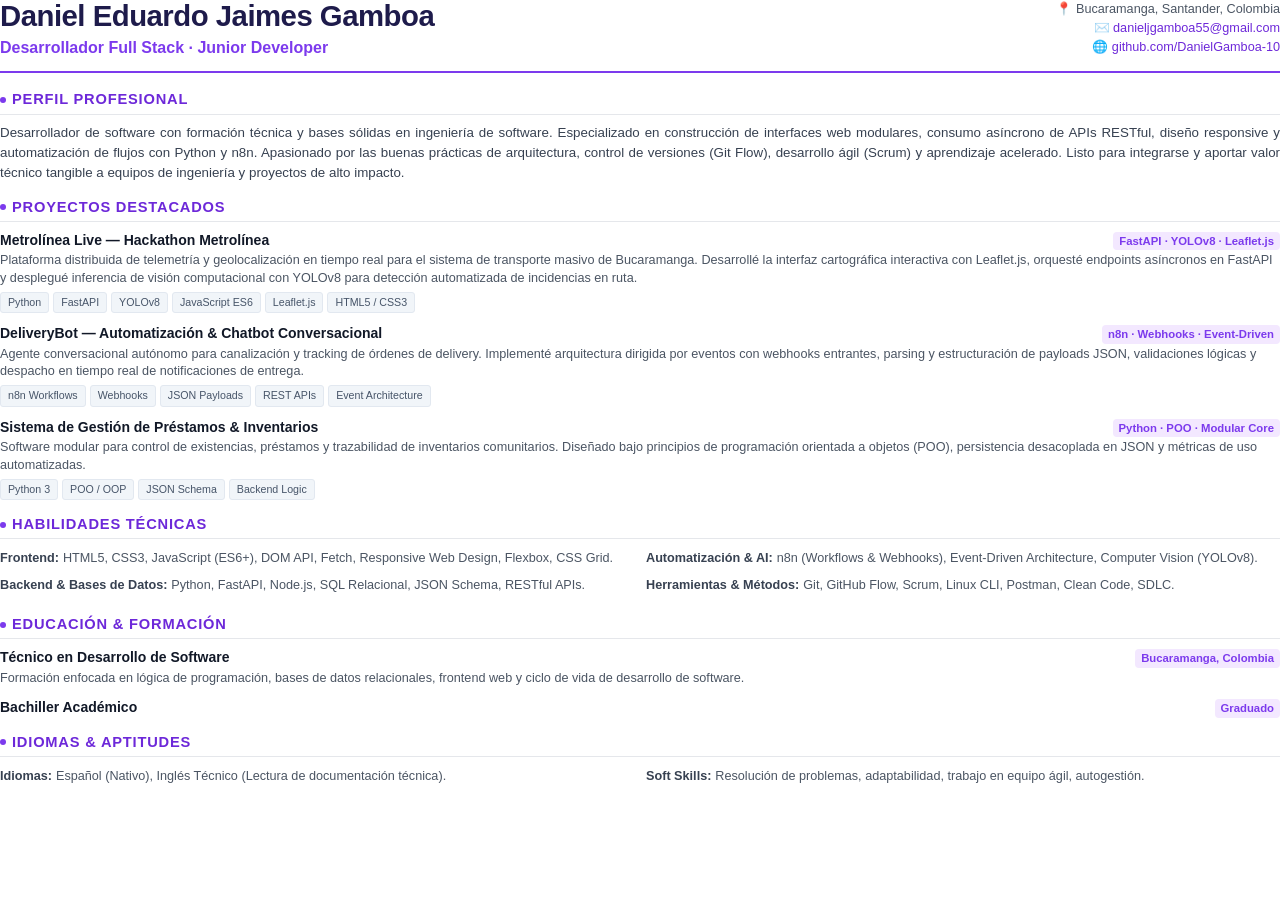
==== cv_template.html @ 8f1f046a "feat: actualizacion de animacion Bankai, katanas colosales, fisicas Three.js y soporte bilingue de C" ====
<!DOCTYPE html>
<html lang="es">
<head>
  <meta charset="UTF-8">
  <title>CV - Daniel Eduardo Jaimes Gamboa</title>
  <style>
    @page {
      size: A4;
      margin: 12mm 15mm 12mm 15mm;
    }
    * {
      box-sizing: border-box;
      margin: 0;
      padding: 0;
    }
    body {
      font-family: -apple-system, BlinkMacSystemFont, "Segoe UI", Roboto, Helvetica, Arial, sans-serif;
      color: #1e1b4b;
      background: #ffffff;
      line-height: 1.45;
      font-size: 10.5pt;
    }
    header {
      border-bottom: 2.5px solid #7c3aed;
      padding-bottom: 12px;
      margin-bottom: 16px;
      display: flex;
      justify-content: space-between;
      align-items: flex-start;
    }
    .header-left h1 {
      font-size: 22pt;
      font-weight: 800;
      color: #1e1b4b;
      letter-spacing: -0.5px;
      line-height: 1.1;
    }
    .header-left .subtitle {
      font-size: 12pt;
      font-weight: 600;
      color: #7c3aed;
      margin-top: 4px;
    }
    .header-right {
      text-align: right;
      font-size: 9.5pt;
      color: #4b5563;
      line-height: 1.5;
    }
    .header-right a {
      color: #6d28d9;
      text-decoration: none;
      font-weight: 500;
    }
    .section {
      margin-bottom: 14px;
    }
    .section-title {
      font-size: 11pt;
      font-weight: 700;
      text-transform: uppercase;
      letter-spacing: 0.8px;
      color: #6d28d9;
      border-bottom: 1px solid #e5e7eb;
      padding-bottom: 3px;
      margin-bottom: 8px;
      display: flex;
      align-items: center;
      gap: 6px;
    }
    .section-title::before {
      content: "";
      display: inline-block;
      width: 6px;
      height: 6px;
      background: #7c3aed;
      border-radius: 50%;
    }
    p.summary {
      color: #374151;
      font-size: 10pt;
      text-align: justify;
      line-height: 1.5;
    }
    .grid-2 {
      display: grid;
      grid-template-columns: 1fr 1fr;
      gap: 12px;
    }
    .item {
      margin-bottom: 10px;
    }
    .item-header {
      display: flex;
      justify-content: space-between;
      align-items: baseline;
      margin-bottom: 2px;
    }
    .item-title {
      font-size: 10.5pt;
      font-weight: 700;
      color: #111827;
    }
    .item-tag {
      font-size: 8.5pt;
      background: #f3e8ff;
      color: #7c3aed;
      padding: 1px 6px;
      border-radius: 4px;
      font-weight: 600;
    }
    .item-desc {
      font-size: 9.5pt;
      color: #4b5563;
      line-height: 1.4;
      margin-top: 2px;
    }
    .tech-badges {
      display: flex;
      flex-wrap: wrap;
      gap: 4px;
      margin-top: 4px;
    }
    .badge {
      font-size: 8pt;
      background: #f1f5f9;
      color: #475569;
      padding: 2px 7px;
      border-radius: 3px;
      font-weight: 500;
      border: 1px solid #e2e8f0;
    }
    .skills-category {
      margin-bottom: 6px;
    }
    .skills-label {
      font-weight: 700;
      color: #374151;
      font-size: 9.5pt;
    }
    .skills-val {
      color: #4b5563;
      font-size: 9.5pt;
    }
    ul.bullet-list {
      margin-left: 16px;
      font-size: 9.5pt;
      color: #4b5563;
    }
    ul.bullet-list li {
      margin-bottom: 2px;
    }
  </style>
</head>
<body>

  <header>
    <div class="header-left">
      <h1>Daniel Eduardo Jaimes Gamboa</h1>
      <div class="subtitle">Desarrollador Full Stack · Junior Developer</div>
    </div>
    <div class="header-right">
      <div>📍 Bucaramanga, Santander, Colombia</div>
      <div>✉️ <a href="mailto:danieljgamboa55@gmail.com">danieljgamboa55@gmail.com</a></div>
      <div>🌐 <a href="https://github.com/DanielGamboa-10">github.com/DanielGamboa-10</a></div>
    </div>
  </header>

  <section class="section">
    <div class="section-title">Perfil Profesional</div>
    <p class="summary">
      Desarrollador de software con formación técnica y bases sólidas en ingeniería de software. Especializado en construcción de interfaces web modulares, consumo asíncrono de APIs RESTful, diseño responsive y automatización de flujos con Python y n8n. Apasionado por las buenas prácticas de arquitectura, control de versiones (Git Flow), desarrollo ágil (Scrum) y aprendizaje acelerado. Listo para integrarse y aportar valor técnico tangible a equipos de ingeniería y proyectos de alto impacto.
    </p>
  </section>

  <section class="section">
    <div class="section-title">Proyectos Destacados</div>

    <div class="item">
      <div class="item-header">
        <span class="item-title">Metrolínea Live — Hackathon Metrolínea</span>
        <span class="item-tag">FastAPI · YOLOv8 · Leaflet.js</span>
      </div>
      <p class="item-desc">
        Plataforma distribuida de telemetría y geolocalización en tiempo real para el sistema de transporte masivo de Bucaramanga. Desarrollé la interfaz cartográfica interactiva con Leaflet.js, orquesté endpoints asíncronos en FastAPI y desplegué inferencia de visión computacional con YOLOv8 para detección automatizada de incidencias en ruta.
      </p>
      <div class="tech-badges">
        <span class="badge">Python</span>
        <span class="badge">FastAPI</span>
        <span class="badge">YOLOv8</span>
        <span class="badge">JavaScript ES6</span>
        <span class="badge">Leaflet.js</span>
        <span class="badge">HTML5 / CSS3</span>
      </div>
    </div>

    <div class="item">
      <div class="item-header">
        <span class="item-title">DeliveryBot — Automatización & Chatbot Conversacional</span>
        <span class="item-tag">n8n · Webhooks · Event-Driven</span>
      </div>
      <p class="item-desc">
        Agente conversacional autónomo para canalización y tracking de órdenes de delivery. Implementé arquitectura dirigida por eventos con webhooks entrantes, parsing y estructuración de payloads JSON, validaciones lógicas y despacho en tiempo real de notificaciones de entrega.
      </p>
      <div class="tech-badges">
        <span class="badge">n8n Workflows</span>
        <span class="badge">Webhooks</span>
        <span class="badge">JSON Payloads</span>
        <span class="badge">REST APIs</span>
        <span class="badge">Event Architecture</span>
      </div>
    </div>

    <div class="item">
      <div class="item-header">
        <span class="item-title">Sistema de Gestión de Préstamos & Inventarios</span>
        <span class="item-tag">Python · POO · Modular Core</span>
      </div>
      <p class="item-desc">
        Software modular para control de existencias, préstamos y trazabilidad de inventarios comunitarios. Diseñado bajo principios de programación orientada a objetos (POO), persistencia desacoplada en JSON y métricas de uso automatizadas.
      </p>
      <div class="tech-badges">
        <span class="badge">Python 3</span>
        <span class="badge">POO / OOP</span>
        <span class="badge">JSON Schema</span>
        <span class="badge">Backend Logic</span>
      </div>
    </div>
  </section>

  <section class="section">
    <div class="section-title">Habilidades Técnicas</div>
    <div class="grid-2">
      <div>
        <div class="skills-category">
          <span class="skills-label">Frontend:</span>
          <span class="skills-val">HTML5, CSS3, JavaScript (ES6+), DOM API, Fetch, Responsive Web Design, Flexbox, CSS Grid.</span>
        </div>
        <div class="skills-category">
          <span class="skills-label">Backend & Bases de Datos:</span>
          <span class="skills-val">Python, FastAPI, Node.js, SQL Relacional, JSON Schema, RESTful APIs.</span>
        </div>
      </div>
      <div>
        <div class="skills-category">
          <span class="skills-label">Automatización & AI:</span>
          <span class="skills-val">n8n (Workflows & Webhooks), Event-Driven Architecture, Computer Vision (YOLOv8).</span>
        </div>
        <div class="skills-category">
          <span class="skills-label">Herramientas & Métodos:</span>
          <span class="skills-val">Git, GitHub Flow, Scrum, Linux CLI, Postman, Clean Code, SDLC.</span>
        </div>
      </div>
    </div>
  </section>

  <section class="section">
    <div class="section-title">Educación & Formación</div>
    <div class="item">
      <div class="item-header">
        <span class="item-title">Técnico en Desarrollo de Software</span>
        <span class="item-tag">Bucaramanga, Colombia</span>
      </div>
      <p class="item-desc">Formación enfocada en lógica de programación, bases de datos relacionales, frontend web y ciclo de vida de desarrollo de software.</p>
    </div>
    <div class="item">
      <div class="item-header">
        <span class="item-title">Bachiller Académico</span>
        <span class="item-tag">Graduado</span>
      </div>
    </div>
  </section>

  <section class="section">
    <div class="section-title">Idiomas & Aptitudes</div>
    <div class="grid-2">
      <div class="skills-category">
        <span class="skills-label">Idiomas:</span>
        <span class="skills-val">Español (Nativo), Inglés Técnico (Lectura de documentación técnica).</span>
      </div>
      <div class="skills-category">
        <span class="skills-label">Soft Skills:</span>
        <span class="skills-val">Resolución de problemas, adaptabilidad, trabajo en equipo ágil, autogestión.</span>
      </div>
    </div>
  </section>

</body>
</html>
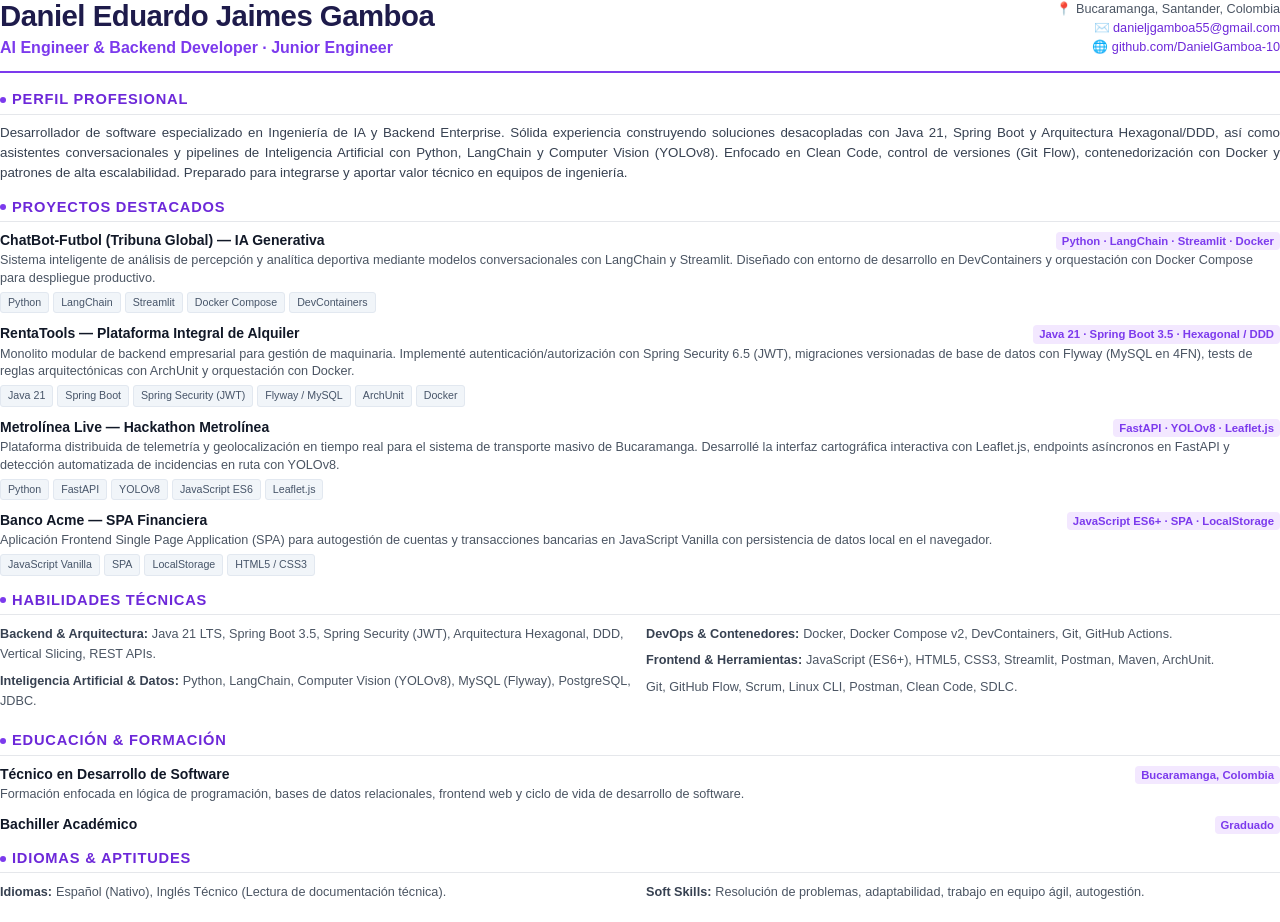
==== commit 39e36c46: "Actualizar proyectos e informacion profesional manteniendo el frontend intacto" ====
--- a/cv_template.html
+++ b/cv_template.html
@@ -157,7 +157,7 @@
   <header>
     <div class="header-left">
       <h1>Daniel Eduardo Jaimes Gamboa</h1>
-      <div class="subtitle">Desarrollador Full Stack · Junior Developer</div>
+      <div class="subtitle">AI Engineer & Backend Developer · Junior Engineer</div>
     </div>
     <div class="header-right">
       <div>📍 Bucaramanga, Santander, Colombia</div>
@@ -169,12 +169,47 @@
   <section class="section">
     <div class="section-title">Perfil Profesional</div>
     <p class="summary">
-      Desarrollador de software con formación técnica y bases sólidas en ingeniería de software. Especializado en construcción de interfaces web modulares, consumo asíncrono de APIs RESTful, diseño responsive y automatización de flujos con Python y n8n. Apasionado por las buenas prácticas de arquitectura, control de versiones (Git Flow), desarrollo ágil (Scrum) y aprendizaje acelerado. Listo para integrarse y aportar valor técnico tangible a equipos de ingeniería y proyectos de alto impacto.
+      Desarrollador de software especializado en Ingeniería de IA y Backend Enterprise. Sólida experiencia construyendo soluciones desacopladas con Java 21, Spring Boot y Arquitectura Hexagonal/DDD, así como asistentes conversacionales y pipelines de Inteligencia Artificial con Python, LangChain y Computer Vision (YOLOv8). Enfocado en Clean Code, control de versiones (Git Flow), contenedorización con Docker y patrones de alta escalabilidad. Preparado para integrarse y aportar valor técnico en equipos de ingeniería.
     </p>
   </section>
 
   <section class="section">
     <div class="section-title">Proyectos Destacados</div>
+
+    <div class="item">
+      <div class="item-header">
+        <span class="item-title">ChatBot-Futbol (Tribuna Global) — IA Generativa</span>
+        <span class="item-tag">Python · LangChain · Streamlit · Docker</span>
+      </div>
+      <p class="item-desc">
+        Sistema inteligente de análisis de percepción y analítica deportiva mediante modelos conversacionales con LangChain y Streamlit. Diseñado con entorno de desarrollo en DevContainers y orquestación con Docker Compose para despliegue productivo.
+      </p>
+      <div class="tech-badges">
+        <span class="badge">Python</span>
+        <span class="badge">LangChain</span>
+        <span class="badge">Streamlit</span>
+        <span class="badge">Docker Compose</span>
+        <span class="badge">DevContainers</span>
+      </div>
+    </div>
+
+    <div class="item">
+      <div class="item-header">
+        <span class="item-title">RentaTools — Plataforma Integral de Alquiler</span>
+        <span class="item-tag">Java 21 · Spring Boot 3.5 · Hexagonal / DDD</span>
+      </div>
+      <p class="item-desc">
+        Monolito modular de backend empresarial para gestión de maquinaria. Implementé autenticación/autorización con Spring Security 6.5 (JWT), migraciones versionadas de base de datos con Flyway (MySQL en 4FN), tests de reglas arquitectónicas con ArchUnit y orquestación con Docker.
+      </p>
+      <div class="tech-badges">
+        <span class="badge">Java 21</span>
+        <span class="badge">Spring Boot</span>
+        <span class="badge">Spring Security (JWT)</span>
+        <span class="badge">Flyway / MySQL</span>
+        <span class="badge">ArchUnit</span>
+        <span class="badge">Docker</span>
+      </div>
+    </div>
 
     <div class="item">
       <div class="item-header">
@@ -182,7 +217,7 @@
         <span class="item-tag">FastAPI · YOLOv8 · Leaflet.js</span>
       </div>
       <p class="item-desc">
-        Plataforma distribuida de telemetría y geolocalización en tiempo real para el sistema de transporte masivo de Bucaramanga. Desarrollé la interfaz cartográfica interactiva con Leaflet.js, orquesté endpoints asíncronos en FastAPI y desplegué inferencia de visión computacional con YOLOv8 para detección automatizada de incidencias en ruta.
+        Plataforma distribuida de telemetría y geolocalización en tiempo real para el sistema de transporte masivo de Bucaramanga. Desarrollé la interfaz cartográfica interactiva con Leaflet.js, endpoints asíncronos en FastAPI y detección automatizada de incidencias en ruta con YOLOv8.
       </p>
       <div class="tech-badges">
         <span class="badge">Python</span>
@@ -190,40 +225,22 @@
         <span class="badge">YOLOv8</span>
         <span class="badge">JavaScript ES6</span>
         <span class="badge">Leaflet.js</span>
-        <span class="badge">HTML5 / CSS3</span>
-      </div>
-    </div>
-
-    <div class="item">
-      <div class="item-header">
-        <span class="item-title">DeliveryBot — Automatización & Chatbot Conversacional</span>
-        <span class="item-tag">n8n · Webhooks · Event-Driven</span>
+      </div>
+    </div>
+
+    <div class="item">
+      <div class="item-header">
+        <span class="item-title">Banco Acme — SPA Financiera</span>
+        <span class="item-tag">JavaScript ES6+ · SPA · LocalStorage</span>
       </div>
       <p class="item-desc">
-        Agente conversacional autónomo para canalización y tracking de órdenes de delivery. Implementé arquitectura dirigida por eventos con webhooks entrantes, parsing y estructuración de payloads JSON, validaciones lógicas y despacho en tiempo real de notificaciones de entrega.
+        Aplicación Frontend Single Page Application (SPA) para autogestión de cuentas y transacciones bancarias en JavaScript Vanilla con persistencia de datos local en el navegador.
       </p>
       <div class="tech-badges">
-        <span class="badge">n8n Workflows</span>
-        <span class="badge">Webhooks</span>
-        <span class="badge">JSON Payloads</span>
-        <span class="badge">REST APIs</span>
-        <span class="badge">Event Architecture</span>
-      </div>
-    </div>
-
-    <div class="item">
-      <div class="item-header">
-        <span class="item-title">Sistema de Gestión de Préstamos & Inventarios</span>
-        <span class="item-tag">Python · POO · Modular Core</span>
-      </div>
-      <p class="item-desc">
-        Software modular para control de existencias, préstamos y trazabilidad de inventarios comunitarios. Diseñado bajo principios de programación orientada a objetos (POO), persistencia desacoplada en JSON y métricas de uso automatizadas.
-      </p>
-      <div class="tech-badges">
-        <span class="badge">Python 3</span>
-        <span class="badge">POO / OOP</span>
-        <span class="badge">JSON Schema</span>
-        <span class="badge">Backend Logic</span>
+        <span class="badge">JavaScript Vanilla</span>
+        <span class="badge">SPA</span>
+        <span class="badge">LocalStorage</span>
+        <span class="badge">HTML5 / CSS3</span>
       </div>
     </div>
   </section>
@@ -233,21 +250,23 @@
     <div class="grid-2">
       <div>
         <div class="skills-category">
-          <span class="skills-label">Frontend:</span>
-          <span class="skills-val">HTML5, CSS3, JavaScript (ES6+), DOM API, Fetch, Responsive Web Design, Flexbox, CSS Grid.</span>
+          <span class="skills-label">Backend & Arquitectura:</span>
+          <span class="skills-val">Java 21 LTS, Spring Boot 3.5, Spring Security (JWT), Arquitectura Hexagonal, DDD, Vertical Slicing, REST APIs.</span>
         </div>
         <div class="skills-category">
-          <span class="skills-label">Backend & Bases de Datos:</span>
-          <span class="skills-val">Python, FastAPI, Node.js, SQL Relacional, JSON Schema, RESTful APIs.</span>
+          <span class="skills-label">Inteligencia Artificial & Datos:</span>
+          <span class="skills-val">Python, LangChain, Computer Vision (YOLOv8), MySQL (Flyway), PostgreSQL, JDBC.</span>
         </div>
       </div>
       <div>
         <div class="skills-category">
-          <span class="skills-label">Automatización & AI:</span>
-          <span class="skills-val">n8n (Workflows & Webhooks), Event-Driven Architecture, Computer Vision (YOLOv8).</span>
+          <span class="skills-label">DevOps & Contenedores:</span>
+          <span class="skills-val">Docker, Docker Compose v2, DevContainers, Git, GitHub Actions.</span>
         </div>
         <div class="skills-category">
-          <span class="skills-label">Herramientas & Métodos:</span>
+          <span class="skills-label">Frontend & Herramientas:</span>
+          <span class="skills-val">JavaScript (ES6+), HTML5, CSS3, Streamlit, Postman, Maven, ArchUnit.</span>
+        </div>
           <span class="skills-val">Git, GitHub Flow, Scrum, Linux CLI, Postman, Clean Code, SDLC.</span>
         </div>
       </div>
